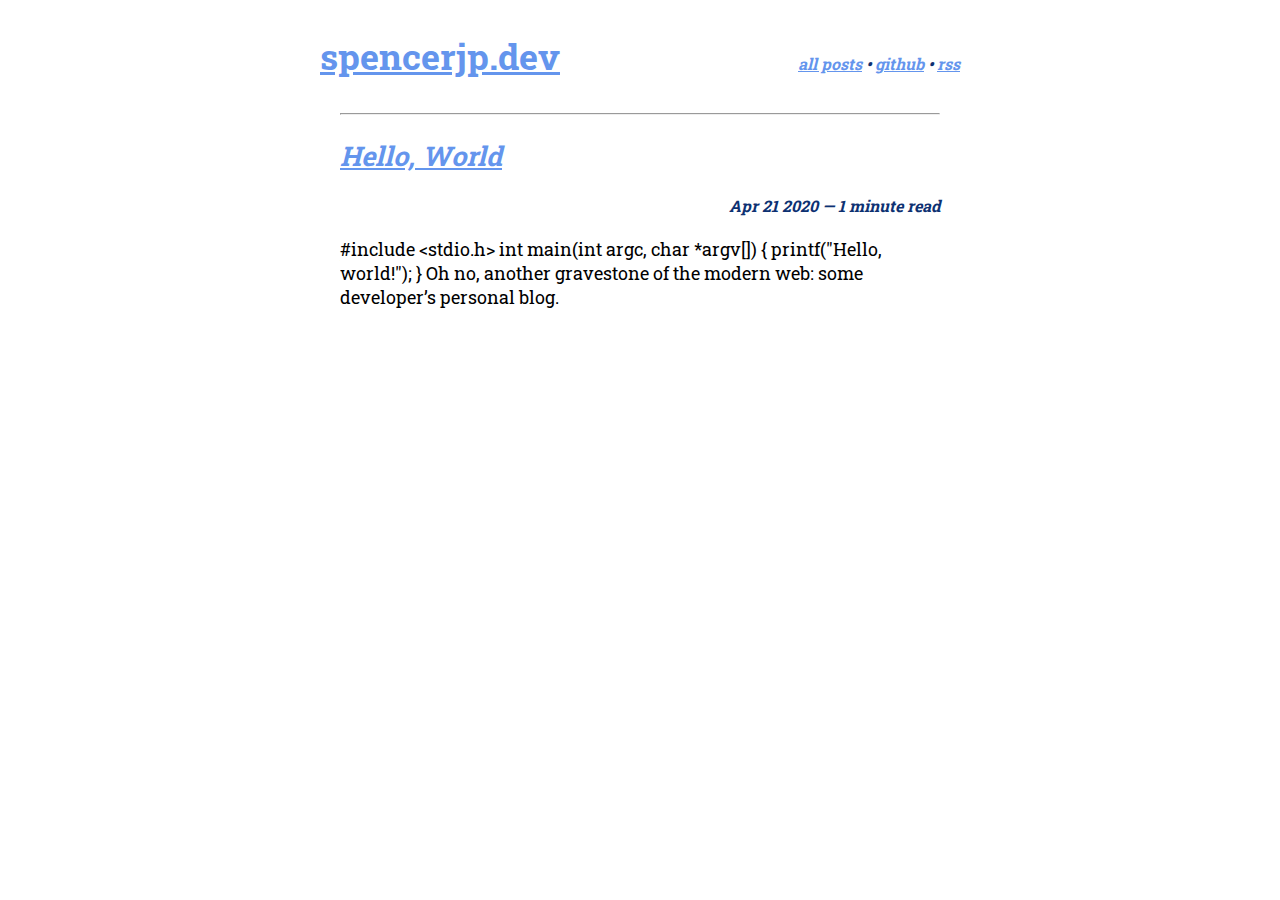
==== index.html @ 2b4a6f7f "rebuilding site Mon 24 Aug 2020 10:44:21 PM PDT" ====
<!DOCTYPE html>
<html lang="en">
<head>
	<meta name="generator" content="Hugo 0.74.3" />
	<meta charset="utf-8" />
	<meta http-equiv="X-UA-Compatible" content="IE=edge" />
	<meta name="viewport" content="width=device-width, initial-scale=1" />

	<title>spencerjp.dev</title>

	<link href="https://fonts.googleapis.com/css?family=Roboto Slab|Roboto Mono" rel="stylesheet">
	<link rel="stylesheet" href="/css/style.css" />
</head>

<body>
	<div class="main_header header">
		<h1 class="blog_title"><a href="/">spencerjp.dev</a></h1>
		<h4 class="sub_title">
			<a href="/posts">all posts</a>
			•
			<a href="https://github.com/spencer-p">github</a>
			•
			<a href="/index.xml">rss</a>
		</h4>
	</div>
	<section>
		<div>
			
				<hr>
				<article>
	<h2 class="title">
		<a href="https://spencer-p.github.io/posts/hello/">Hello, World</a>
	</h2>
	
	<h4 class="sub_title">
		<span class="date">Apr 21 2020</span>
		<span>&mdash;</span>
		<span class="reading_time">1 minute read</span>
	</h4>
	<div class="content">
		#include &lt;stdio.h&gt; int main(int argc, char *argv[]) { printf(&#34;Hello, world!&#34;); } Oh no, another gravestone of the modern web: some developer&rsquo;s personal blog.
	</div>
	
</article>

			
		</div>
	</section>
</body>

</html>
---- css/style.css ----
body {
	font-family: "Roboto Slab", "Georgia";
	font-size: large;
}

section {
	max-width: 600px;
	margin: auto;
}

a {
	color: #6495ed;
}

a:visited {
	color: #6464ed;
}

.header {
	max-width: 640px;
	margin: auto;
}

.main_header {
	display: flex;
	align-items: baseline;
	justify-content: space-between;
}

.sub_title {
	font-size: medium;
	text-align: right;
	/* display: flex; */
	/* justify-content: flex-start; */
}

h1, h3, h5 {
	font-style: normal;
	/* color: #373fff; */
	color: #0d3172;
}

h2, h4 {
	font-style: italic;
	/* color: #373fff; */
	color: #0d3172;
}

/* https://gomakethings.com/smooth-scrolling-links-with-only-css/ */
html {
	scroll-behavior: smooth;
}

@media screen and (prefers-reduced-motion: reduce) {
	html {
		scroll-behavior: auto;
	}
}

/* highlighted code blocks */
pre {
	border-radius: 10px;
	padding: 10px;
	overflow-x: hidden;
	/* width: 80ch; /*use this rule to make 80 column pre blocks*/
}

.highlight:hover {
	width: max-content;
	min-width: 600px;
}

.highlight {
	font-family: "Roboto Mono";
}

blockquote {
	border-left: solid 5px grey;
	padding-left: 15px;
	font-style: italic;
	color: grey;
	margin: auto;
}
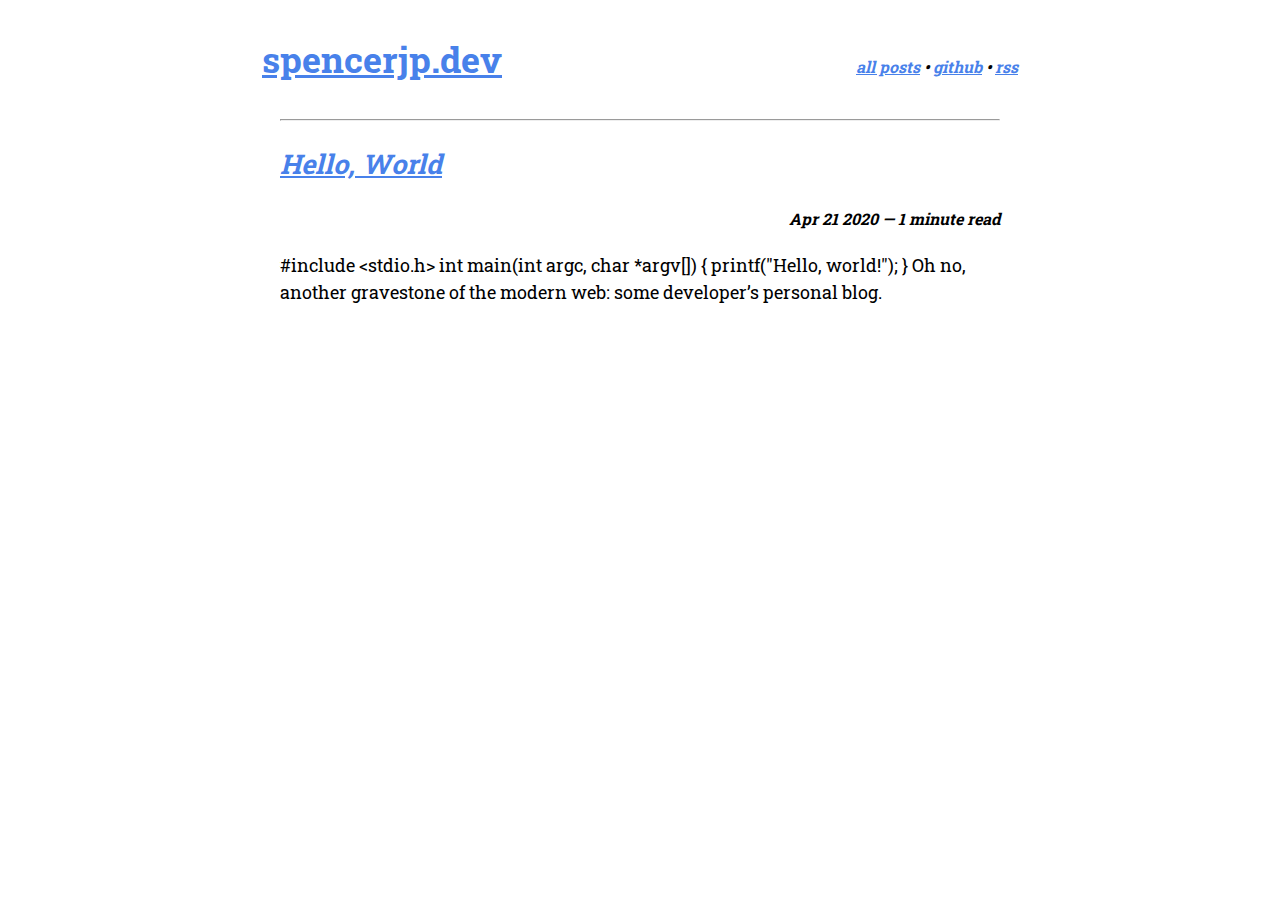
==== commit 4a7bc77a: "rebuilding site Sun 06 Sep 2020 08:39:31 PM PDT" ====
--- a/index.html
+++ b/index.html
@@ -10,6 +10,7 @@
 
 	<link href="https://fonts.googleapis.com/css?family=Roboto Slab|Roboto Mono" rel="stylesheet">
 	<link rel="stylesheet" href="/css/style.css" />
+	<script src="//instant.page/5.1.0" type="module" integrity="sha384-by67kQnR+pyfy8yWP4kPO12fHKRLHZPfEsiSXR8u2IKcTdxD805MGUXBzVPnkLHw" defer></script>
 </head>
 
 <body>
@@ -47,5 +48,7 @@
 		</div>
 	</section>
 </body>
+<div class=footer>
+</div>
 
 </html>
--- a/css/style.css
+++ b/css/style.css
@@ -1,23 +1,21 @@
 body {
 	font-family: "Roboto Slab", "Georgia";
 	font-size: large;
+	line-height:  1.5;
 }
 
 section {
-	max-width: 600px;
+	max-width: 40em;
 	margin: auto;
 }
 
-a {
-	color: #6495ed;
-}
-
-a:visited {
-	color: #6464ed;
+a, a:visited {
+	/* color: #6495ed; */
+	color: #4881ea;
 }
 
 .header {
-	max-width: 640px;
+	max-width: 42em;
 	margin: auto;
 }
 
@@ -37,13 +35,13 @@
 h1, h3, h5 {
 	font-style: normal;
 	/* color: #373fff; */
-	color: #0d3172;
+	/* color: #0d3172; */
 }
 
 h2, h4 {
 	font-style: italic;
 	/* color: #373fff; */
-	color: #0d3172;
+	/* color: #0d3172; */
 }
 
 /* https://gomakethings.com/smooth-scrolling-links-with-only-css/ */
@@ -61,17 +59,19 @@
 pre {
 	border-radius: 10px;
 	padding: 10px;
-	overflow-x: hidden;
+	overflow-x: scroll;
+	background-color: #eee;
 	/* width: 80ch; /*use this rule to make 80 column pre blocks*/
 }
 
-.highlight:hover {
+.highlight pre:hover, pre:hover {
 	width: max-content;
-	min-width: 600px;
+	min-width: calc(100% - 20px); /* minus 20px for the padding */
 }
 
-.highlight {
+code {
 	font-family: "Roboto Mono";
+	font-size: 12pt;
 }
 
 blockquote {
@@ -81,3 +81,7 @@
 	color: grey;
 	margin: auto;
 }
+
+.footer {
+	height: 200px;
+}
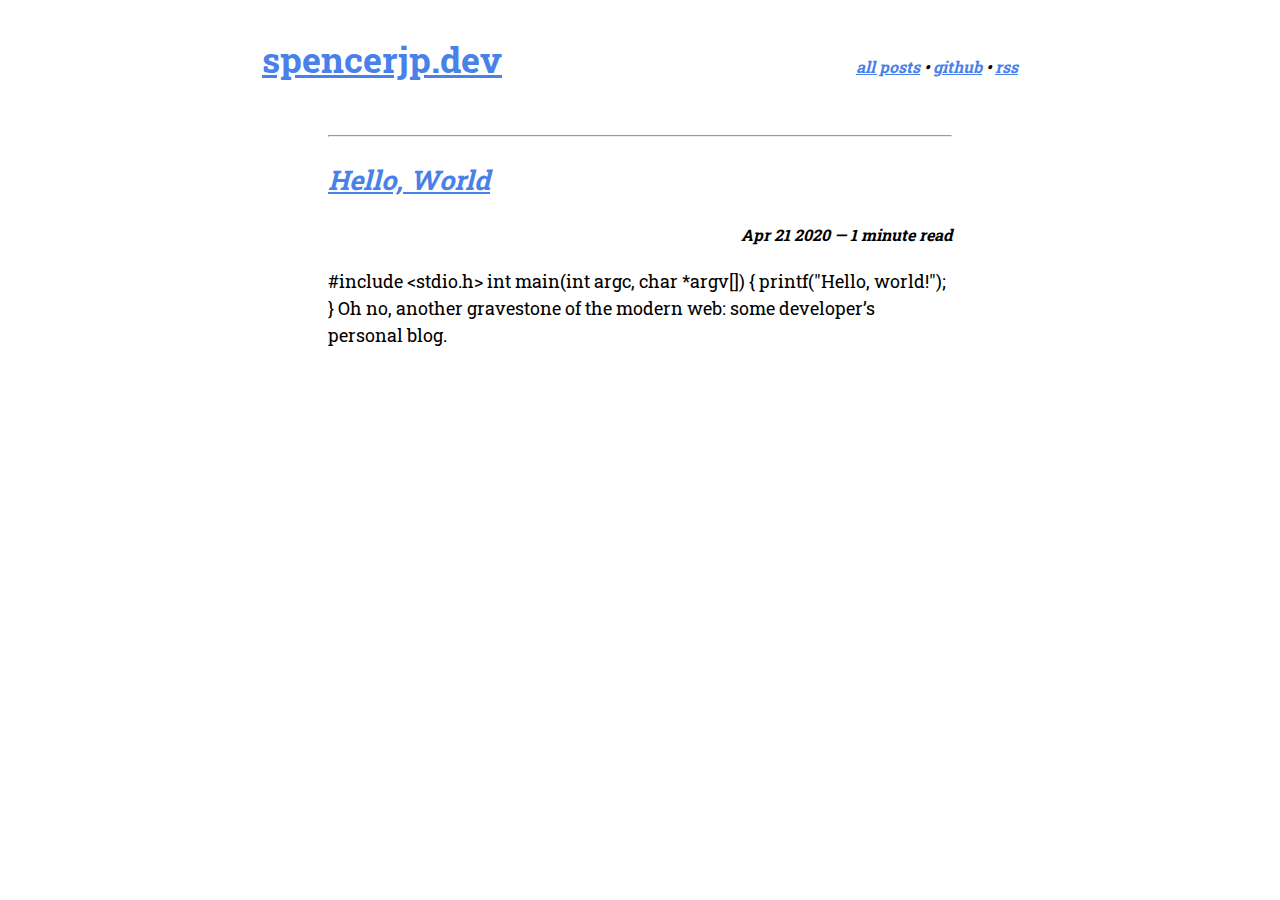
==== commit ba2cddee: "rebuilding site Thu 12 Nov 2020 09:55:14 PM PST" ====
--- a/index.html
+++ b/index.html
@@ -1,7 +1,7 @@
 <!DOCTYPE html>
 <html lang="en">
 <head>
-	<meta name="generator" content="Hugo 0.74.3" />
+	<meta name="generator" content="Hugo 0.75.1" />
 	<meta charset="utf-8" />
 	<meta http-equiv="X-UA-Compatible" content="IE=edge" />
 	<meta name="viewport" content="width=device-width, initial-scale=1" />
--- a/css/style.css
+++ b/css/style.css
@@ -5,7 +5,8 @@
 }
 
 section {
-	max-width: 40em;
+	max-width: 39rem;
+	padding: 1rem;
 	margin: auto;
 }
 
@@ -82,6 +83,13 @@
 	margin: auto;
 }
 
+p code {
+	background-color: #ddd;
+	/* border: solid 1px #ddd; */
+	border-radius: 5px;
+	padding: 0px 5px 0px 5px;
+}
+
 .footer {
 	height: 200px;
 }
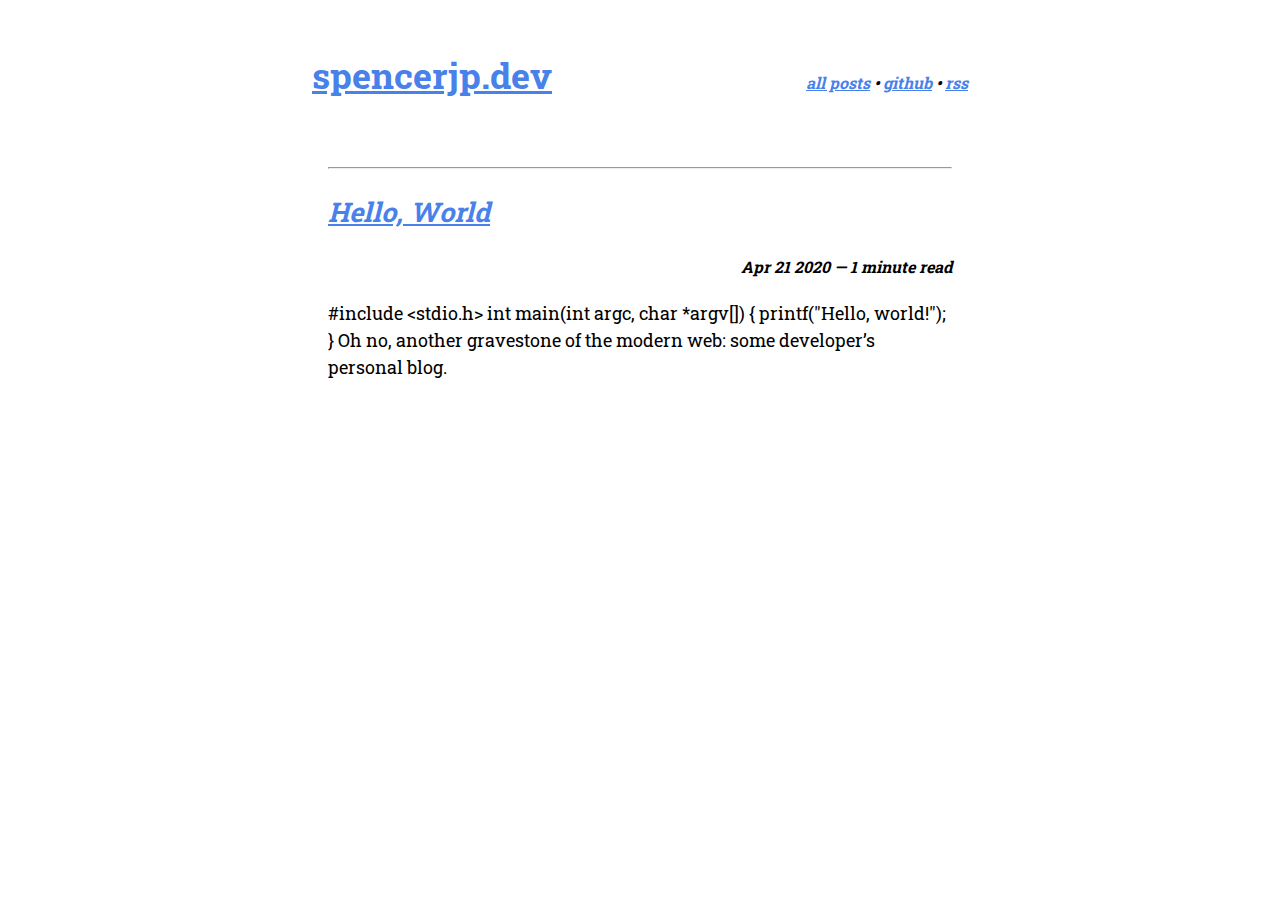
==== commit 8b6a9b6c: "rebuilding site Sat 14 Nov 2020 08:21:43 PM PST" ====
--- a/index.html
+++ b/index.html
@@ -1,7 +1,7 @@
 <!DOCTYPE html>
 <html lang="en">
 <head>
-	<meta name="generator" content="Hugo 0.75.1" />
+	<meta name="generator" content="Hugo 0.78.1" />
 	<meta charset="utf-8" />
 	<meta http-equiv="X-UA-Compatible" content="IE=edge" />
 	<meta name="viewport" content="width=device-width, initial-scale=1" />
--- a/css/style.css
+++ b/css/style.css
@@ -16,7 +16,8 @@
 }
 
 .header {
-	max-width: 42em;
+	max-width: 41rem;
+	padding: 1rem;
 	margin: auto;
 }
 
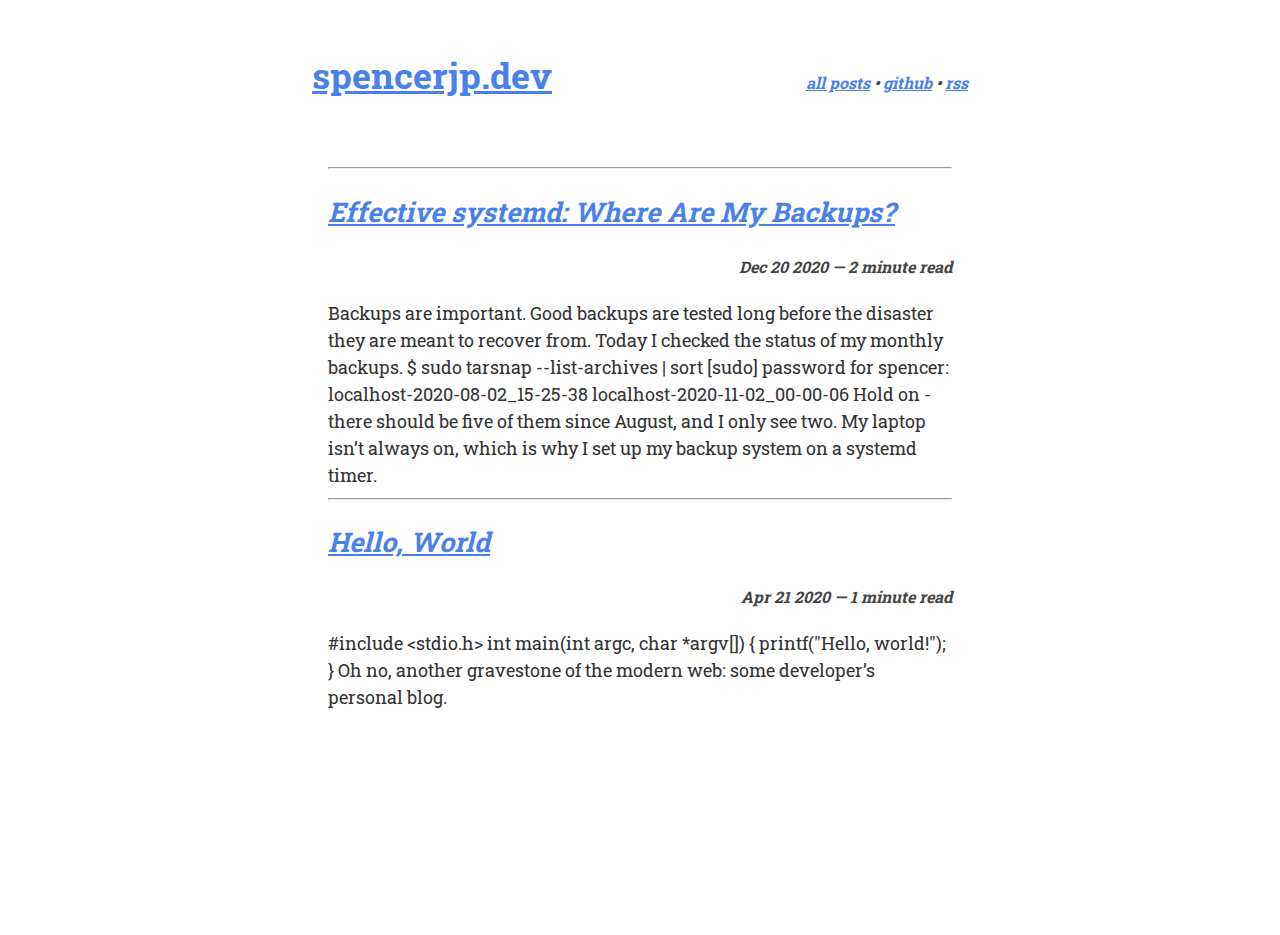
==== commit 93dec602: "rebuilding site Sun 20 Dec 2020 10:00:53 PM PST" ====
--- a/index.html
+++ b/index.html
@@ -1,7 +1,7 @@
 <!DOCTYPE html>
 <html lang="en">
 <head>
-	<meta name="generator" content="Hugo 0.78.1" />
+	<meta name="generator" content="Hugo 0.79.0" />
 	<meta charset="utf-8" />
 	<meta http-equiv="X-UA-Compatible" content="IE=edge" />
 	<meta name="viewport" content="width=device-width, initial-scale=1" />
@@ -30,6 +30,26 @@
 				<hr>
 				<article>
 	<h2 class="title">
+		<a href="https://spencer-p.github.io/posts/systemd-backups/">Effective systemd: Where Are My Backups?</a>
+	</h2>
+	
+	<h4 class="sub_title">
+		<span class="date">Dec 20 2020</span>
+		<span>&mdash;</span>
+		<span class="reading_time">2 minute read</span>
+	</h4>
+	<div class="content">
+		Backups are important. Good backups are tested long before the disaster they are meant to recover from. Today I checked the status of my monthly backups.
+$ sudo tarsnap --list-archives | sort [sudo] password for spencer: localhost-2020-08-02_15-25-38 localhost-2020-11-02_00-00-06 Hold on - there should be five of them since August, and I only see two.
+My laptop isn&rsquo;t always on, which is why I set up my backup system on a systemd timer.
+	</div>
+	
+</article>
+
+			
+				<hr>
+				<article>
+	<h2 class="title">
 		<a href="https://spencer-p.github.io/posts/hello/">Hello, World</a>
 	</h2>
 	
--- a/css/style.css
+++ b/css/style.css
@@ -2,6 +2,7 @@
 	font-family: "Roboto Slab", "Georgia";
 	font-size: large;
 	line-height:  1.5;
+	color: #333;
 }
 
 section {
@@ -23,6 +24,7 @@
 
 .main_header {
 	display: flex;
+	flex-wrap: wrap;
 	align-items: baseline;
 	justify-content: space-between;
 }
@@ -30,6 +32,7 @@
 .sub_title {
 	font-size: medium;
 	text-align: right;
+	color: #444;
 	/* display: flex; */
 	/* justify-content: flex-start; */
 }
@@ -38,12 +41,14 @@
 	font-style: normal;
 	/* color: #373fff; */
 	/* color: #0d3172; */
+	color: #222;
 }
 
 h2, h4 {
 	font-style: italic;
 	/* color: #373fff; */
 	/* color: #0d3172; */
+	color: #222;
 }
 
 /* https://gomakethings.com/smooth-scrolling-links-with-only-css/ */
@@ -62,7 +67,7 @@
 	border-radius: 10px;
 	padding: 10px;
 	overflow-x: scroll;
-	background-color: #eee;
+	background-color: #ddd;
 	/* width: 80ch; /*use this rule to make 80 column pre blocks*/
 }
 
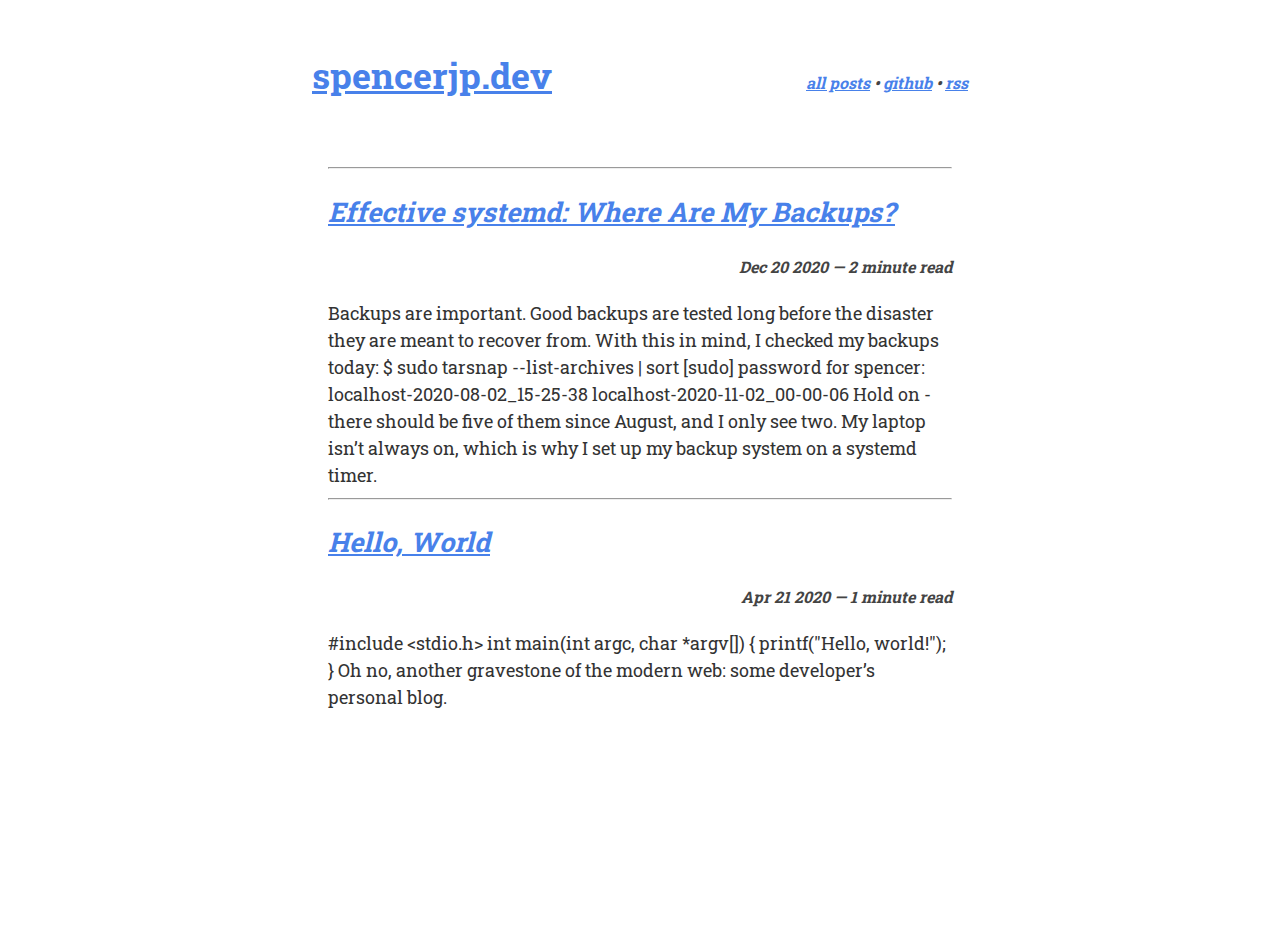
==== commit 6d197898: "rebuilding site Mon 21 Dec 2020 08:42:18 PM PST" ====
--- a/index.html
+++ b/index.html
@@ -39,7 +39,7 @@
 		<span class="reading_time">2 minute read</span>
 	</h4>
 	<div class="content">
-		Backups are important. Good backups are tested long before the disaster they are meant to recover from. Today I checked the status of my monthly backups.
+		Backups are important. Good backups are tested long before the disaster they are meant to recover from. With this in mind, I checked my backups today:
 $ sudo tarsnap --list-archives | sort [sudo] password for spencer: localhost-2020-08-02_15-25-38 localhost-2020-11-02_00-00-06 Hold on - there should be five of them since August, and I only see two.
 My laptop isn&rsquo;t always on, which is why I set up my backup system on a systemd timer.
 	</div>
--- a/css/style.css
+++ b/css/style.css
@@ -71,6 +71,8 @@
 	/* width: 80ch; /*use this rule to make 80 column pre blocks*/
 }
 
+
+/* TODO(spencer-p) Disable this if the content is width constrained. */
 .highlight pre:hover, pre:hover {
 	width: max-content;
 	min-width: calc(100% - 20px); /* minus 20px for the padding */
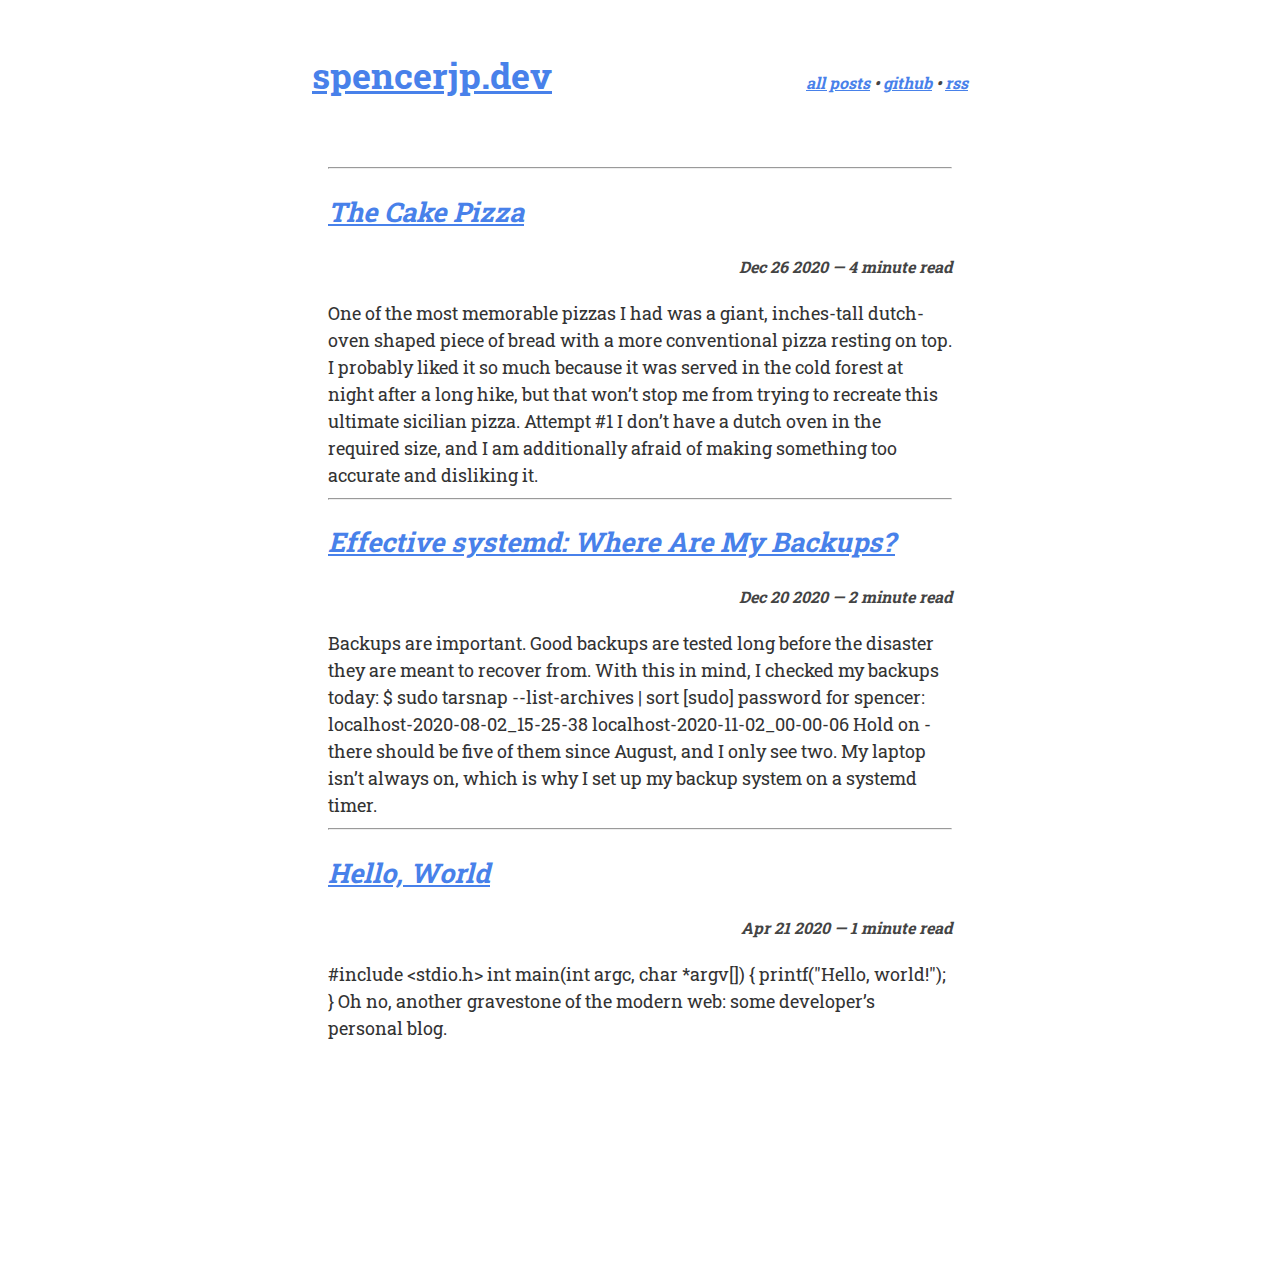
==== commit 9762f610: "rebuilding site Wed 13 Jan 2021 09:42:27 PM PST" ====
--- a/index.html
+++ b/index.html
@@ -1,7 +1,7 @@
 <!DOCTYPE html>
 <html lang="en">
 <head>
-	<meta name="generator" content="Hugo 0.79.0" />
+	<meta name="generator" content="Hugo 0.79.1" />
 	<meta charset="utf-8" />
 	<meta http-equiv="X-UA-Compatible" content="IE=edge" />
 	<meta name="viewport" content="width=device-width, initial-scale=1" />
@@ -26,6 +26,25 @@
 	</div>
 	<section>
 		<div>
+			
+				<hr>
+				<article>
+	<h2 class="title">
+		<a href="https://spencer-p.github.io/posts/cake-pizza/">The Cake Pizza</a>
+	</h2>
+	
+	<h4 class="sub_title">
+		<span class="date">Dec 26 2020</span>
+		<span>&mdash;</span>
+		<span class="reading_time">4 minute read</span>
+	</h4>
+	<div class="content">
+		One of the most memorable pizzas I had was a giant, inches-tall dutch-oven shaped piece of bread with a more conventional pizza resting on top. I probably liked it so much because it was served in the cold forest at night after a long hike, but that won&rsquo;t stop me from trying to recreate this ultimate sicilian pizza.
+Attempt #1 I don&rsquo;t have a dutch oven in the required size, and I am additionally afraid of making something too accurate and disliking it.
+	</div>
+	
+</article>
+
 			
 				<hr>
 				<article>
--- a/css/style.css
+++ b/css/style.css
@@ -101,3 +101,10 @@
 .footer {
 	height: 200px;
 }
+
+img {
+	max-width: 100%;
+	height: auto;
+	margin-left: auto;
+	margin-right: auto;
+}
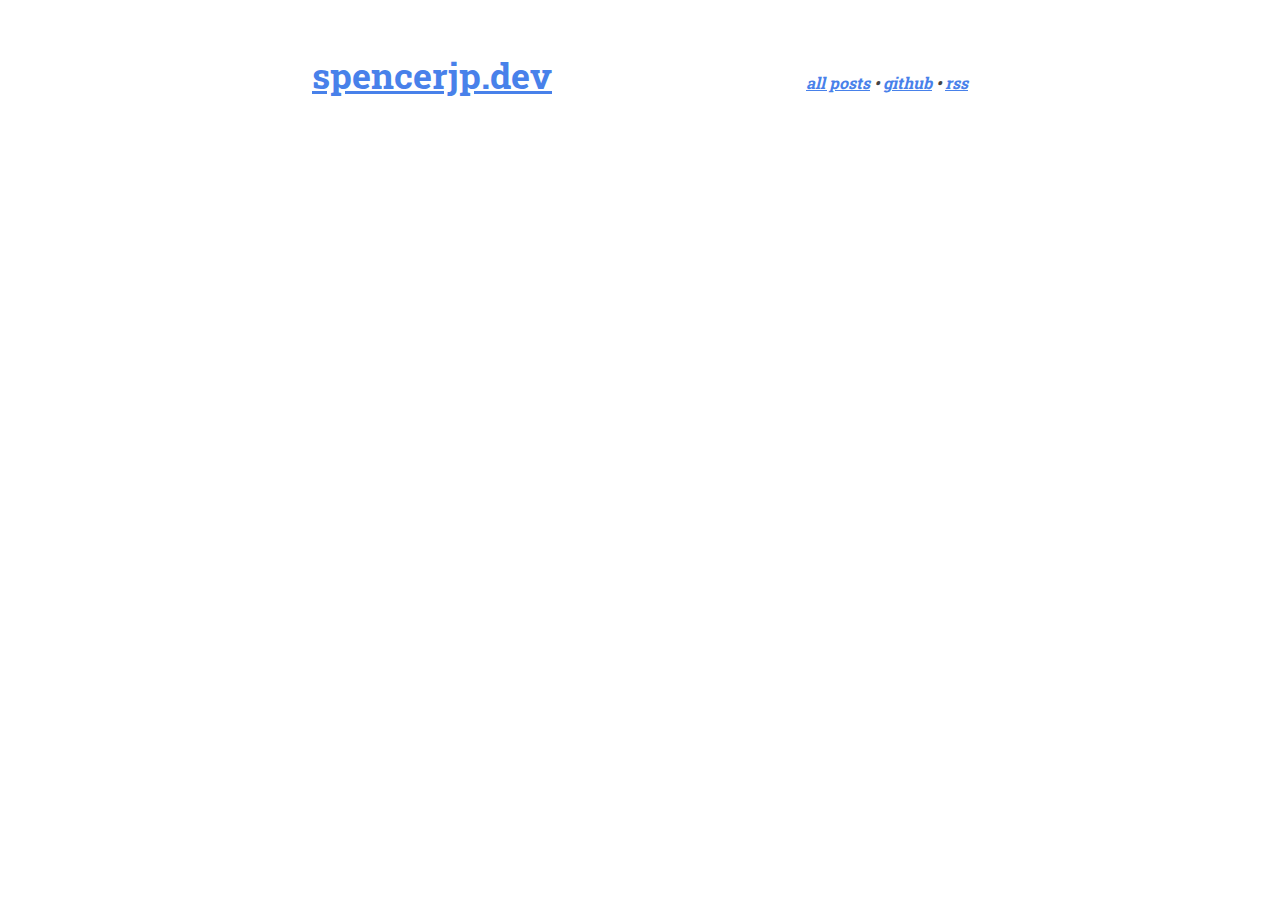
==== commit 9d386b7e: "rebuilding site Sat 05 Jun 2021 12:48:02 PM EDT" ====
--- a/index.html
+++ b/index.html
@@ -1,7 +1,7 @@
 <!DOCTYPE html>
 <html lang="en">
 <head>
-	<meta name="generator" content="Hugo 0.79.1" />
+	<meta name="generator" content="Hugo 0.80.0" />
 	<meta charset="utf-8" />
 	<meta http-equiv="X-UA-Compatible" content="IE=edge" />
 	<meta name="viewport" content="width=device-width, initial-scale=1" />
@@ -27,63 +27,6 @@
 	<section>
 		<div>
 			
-				<hr>
-				<article>
-	<h2 class="title">
-		<a href="https://spencer-p.github.io/posts/cake-pizza/">The Cake Pizza</a>
-	</h2>
-	
-	<h4 class="sub_title">
-		<span class="date">Dec 26 2020</span>
-		<span>&mdash;</span>
-		<span class="reading_time">4 minute read</span>
-	</h4>
-	<div class="content">
-		One of the most memorable pizzas I had was a giant, inches-tall dutch-oven shaped piece of bread with a more conventional pizza resting on top. I probably liked it so much because it was served in the cold forest at night after a long hike, but that won&rsquo;t stop me from trying to recreate this ultimate sicilian pizza.
-Attempt #1 I don&rsquo;t have a dutch oven in the required size, and I am additionally afraid of making something too accurate and disliking it.
-	</div>
-	
-</article>
-
-			
-				<hr>
-				<article>
-	<h2 class="title">
-		<a href="https://spencer-p.github.io/posts/systemd-backups/">Effective systemd: Where Are My Backups?</a>
-	</h2>
-	
-	<h4 class="sub_title">
-		<span class="date">Dec 20 2020</span>
-		<span>&mdash;</span>
-		<span class="reading_time">2 minute read</span>
-	</h4>
-	<div class="content">
-		Backups are important. Good backups are tested long before the disaster they are meant to recover from. With this in mind, I checked my backups today:
-$ sudo tarsnap --list-archives | sort [sudo] password for spencer: localhost-2020-08-02_15-25-38 localhost-2020-11-02_00-00-06 Hold on - there should be five of them since August, and I only see two.
-My laptop isn&rsquo;t always on, which is why I set up my backup system on a systemd timer.
-	</div>
-	
-</article>
-
-			
-				<hr>
-				<article>
-	<h2 class="title">
-		<a href="https://spencer-p.github.io/posts/hello/">Hello, World</a>
-	</h2>
-	
-	<h4 class="sub_title">
-		<span class="date">Apr 21 2020</span>
-		<span>&mdash;</span>
-		<span class="reading_time">1 minute read</span>
-	</h4>
-	<div class="content">
-		#include &lt;stdio.h&gt; int main(int argc, char *argv[]) { printf(&#34;Hello, world!&#34;); } Oh no, another gravestone of the modern web: some developer&rsquo;s personal blog.
-	</div>
-	
-</article>
-
-			
 		</div>
 	</section>
 </body>
--- a/css/style.css
+++ b/css/style.css
@@ -89,6 +89,17 @@
 	font-style: italic;
 	color: grey;
 	margin: auto;
+	background-color: #eee;
+}
+
+blockquote p {
+	display: inline;
+}
+
+blockquote blockquote {
+	background-color: #fff;
+	width: 90%
+	/* This pattern can be continued if needed. */
 }
 
 p code {
